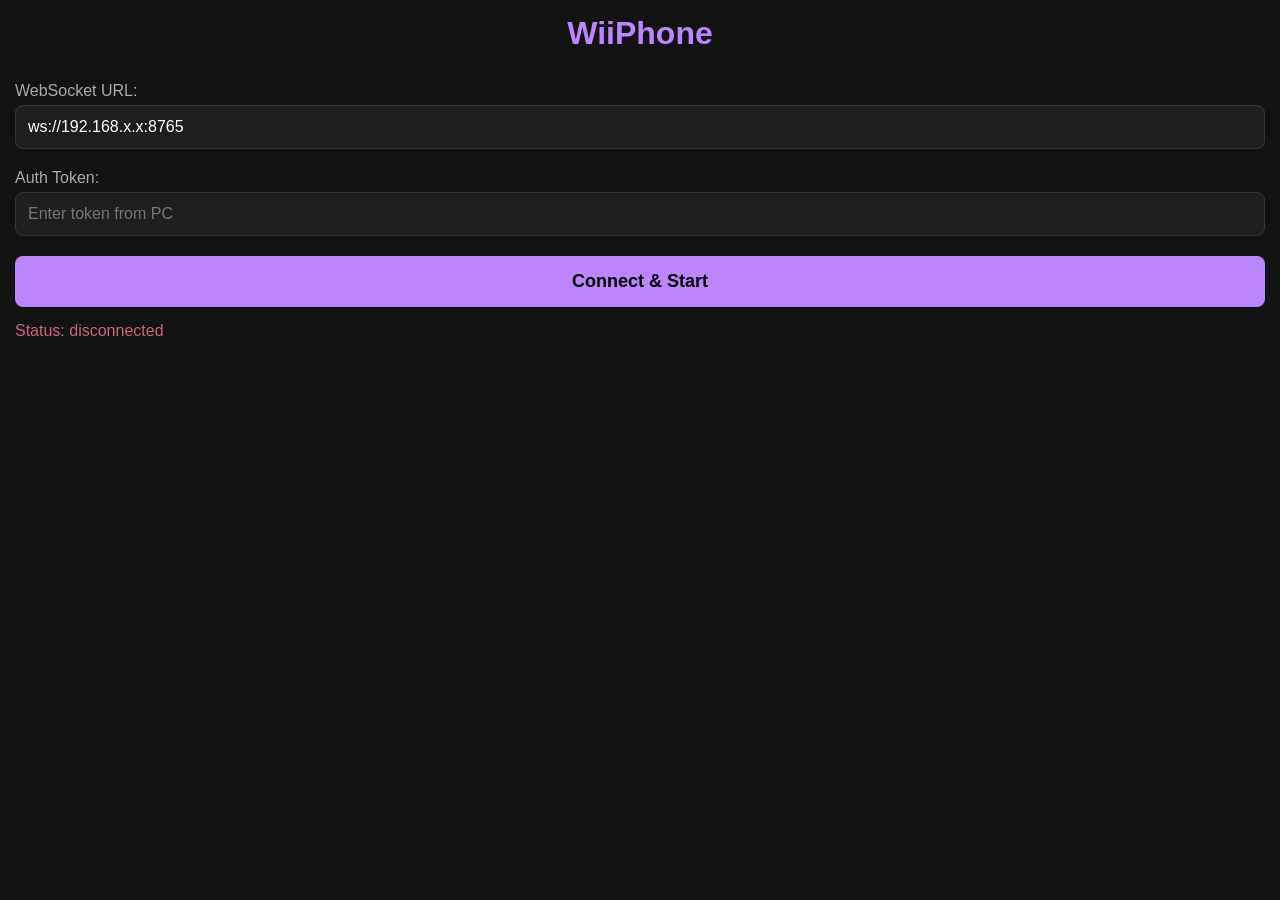
==== index.html @ ad8e16e7 "Organizing directories" ====
<!DOCTYPE html>
<html lang="ja">
<head>
    <meta charset="UTF-8">
    <meta name="viewport" content="width=device-width, initial-scale=1.0, maximum-scale=1.0, user-scalable=no">
    <title>WiiPhone</title>
    <link rel="stylesheet" href="style.css">
</head>
<body>
    <div id="setup-screen" class="screen active">
        <h1>WiiPhone</h1>
        <div class="input-group">
            <label for="ws-url">WebSocket URL:</label>
            <input type="text" id="ws-url" value="ws://192.168.x.x:8765" placeholder="ws://192.168.1.100:8765">
        </div>
        <div class="input-group">
            <label for="auth-token">Auth Token:</label>
            <input type="text" id="auth-token" placeholder="Enter token from PC">
        </div>
        <button id="connect-btn">Connect & Start</button>
        <p id="setup-status" class="status-disconnected">Status: disconnected</p>
    </div>

    <div id="control-screen" class="screen">
        <div class="header">
            <div id="status-indicator" class="status-connected">connected</div>
            <div class="header-buttons">
                <button id="pause-btn" class="active-state">Pause</button>
                <button id="center-btn">Center</button>
            </div>
        </div>

        <div class="toggles">
            <label><input type="checkbox" id="invert-x"> 左右反転 (Inv X)</label>
            <label><input type="checkbox" id="invert-y"> 上下反転 (Inv Y)</label>
        </div>

        <div class="sliders">
            <div class="slider-group">
                <label for="sensitivity">Sensitivity: <span id="sens-val">1.5</span></label>
                <input type="range" id="sensitivity" min="0.1" max="5.0" step="0.1" value="1.5">
            </div>
            <div class="slider-group">
                <label for="deadzone">Gyro Deadzone: <span id="dead-val">0.5</span></label>
                <input type="range" id="deadzone" min="0.0" max="3.0" step="0.1" value="0.5">
            </div>
        </div>

        <div class="trackpad-area" id="trackpad-area">
            <p><strong>Trackpad</strong><br>1-finger: Move<br>2-finger: Scroll</p>
        </div>

        <div class="mouse-buttons">
            <button class="mouse-btn" id="btn-left" data-btn="left">Left</button>
            <button class="mouse-btn" id="btn-mid" data-btn="middle">Mid</button>
            <button class="mouse-btn" id="btn-right" data-btn="right">Right</button>
        </div>
    </div>

    <script src="app.js"></script>
</body>
</html>
---- style.css ----
:root {
    --bg-color: #121212;
    --text-color: #ffffff;
    --primary: #bb86fc;
    --primary-variant: #3700b3;
    --secondary: #03dac6;
    --surface: #1e1e1e;
    --error: #cf6679;
    --warning: #f6e05e;
}

* {
    box-sizing: border-box;
    margin: 0;
    padding: 0;
    user-select: none;
    -webkit-user-select: none;
}

body {
    font-family: -apple-system, BlinkMacSystemFont, "Segoe UI", Roboto, Helvetica, Arial, sans-serif;
    background-color: var(--bg-color);
    color: var(--text-color);
    display: flex;
    flex-direction: column;
    height: 100vh;
    overflow: hidden;
    touch-action: none;
}

.screen {
    display: none;
    flex-direction: column;
    height: 100%;
    padding: 15px;
}

.screen.active {
    display: flex;
}

/* Setup Screen */
h1 {
    text-align: center;
    margin-bottom: 30px;
    color: var(--primary);
}

.input-group {
    margin-bottom: 20px;
}

.input-group label {
    display: block;
    margin-bottom: 5px;
    color: #aaa;
}

.input-group input {
    width: 100%;
    padding: 12px;
    border-radius: 8px;
    border: 1px solid #333;
    background-color: var(--surface);
    color: white;
    font-size: 16px;
}

#connect-btn {
    padding: 15px;
    background-color: var(--primary);
    color: black;
    border: none;
    border-radius: 8px;
    font-size: 18px;
    font-weight: bold;
    cursor: pointer;
    margin-bottom: 15px;
}

#connect-btn:active {
    background-color: var(--primary-variant);
    color: white;
}

/* Control Screen */
.header {
    display: flex;
    justify-content: space-between;
    align-items: center;
    margin-bottom: 15px;
}

.header-buttons {
    display: flex;
    gap: 10px;
}

#status-indicator {
    padding: 5px 10px;
    border-radius: 4px;
    font-weight: bold;
}

.status-disconnected { color: var(--error); }
.status-connecting { color: var(--warning); }
.status-connected { color: var(--secondary); }

#center-btn, #pause-btn {
    padding: 10px 15px;
    border: none;
    border-radius: 8px;
    font-weight: bold;
    color: black;
}

#center-btn { background-color: var(--primary); }
#center-btn:active { background-color: var(--primary-variant); color: white; }

/* 一時停止ボタンの状態 */
#pause-btn.active-state { background-color: var(--warning); }
#pause-btn.paused-state { background-color: var(--error); color: white; }

.toggles {
    display: flex;
    justify-content: space-around;
    background-color: var(--surface);
    padding: 10px;
    border-radius: 8px;
    margin-bottom: 15px;
}

.toggles label {
    display: flex;
    align-items: center;
    gap: 8px;
    color: #ddd;
    font-size: 14px;
}

.toggles input[type="checkbox"] {
    width: 18px;
    height: 18px;
}

.sliders {
    background-color: var(--surface);
    padding: 15px;
    border-radius: 8px;
    margin-bottom: 15px;
}

.slider-group { margin-bottom: 15px; }
.slider-group:last-child { margin-bottom: 0; }
input[type=range] { width: 100%; margin-top: 5px; }

/* トラックパッド */
.trackpad-area {
    flex: 1;
    background-color: #2a2a2a;
    border-radius: 8px;
    display: flex;
    justify-content: center;
    align-items: center;
    text-align: center;
    color: #888;
    margin-bottom: 15px;
    border: 2px solid #444;
    touch-action: none; /* 必須: ブラウザのジェスチャをブロック */
}

.mouse-buttons {
    display: flex;
    gap: 10px;
    height: 100px;
}

.mouse-btn {
    flex: 1;
    border: none;
    border-radius: 8px;
    background-color: #333;
    color: white;
    font-size: 18px;
    font-weight: bold;
}

.mouse-btn:active, .mouse-btn.active {
    background-color: var(--secondary);
    color: black;
}
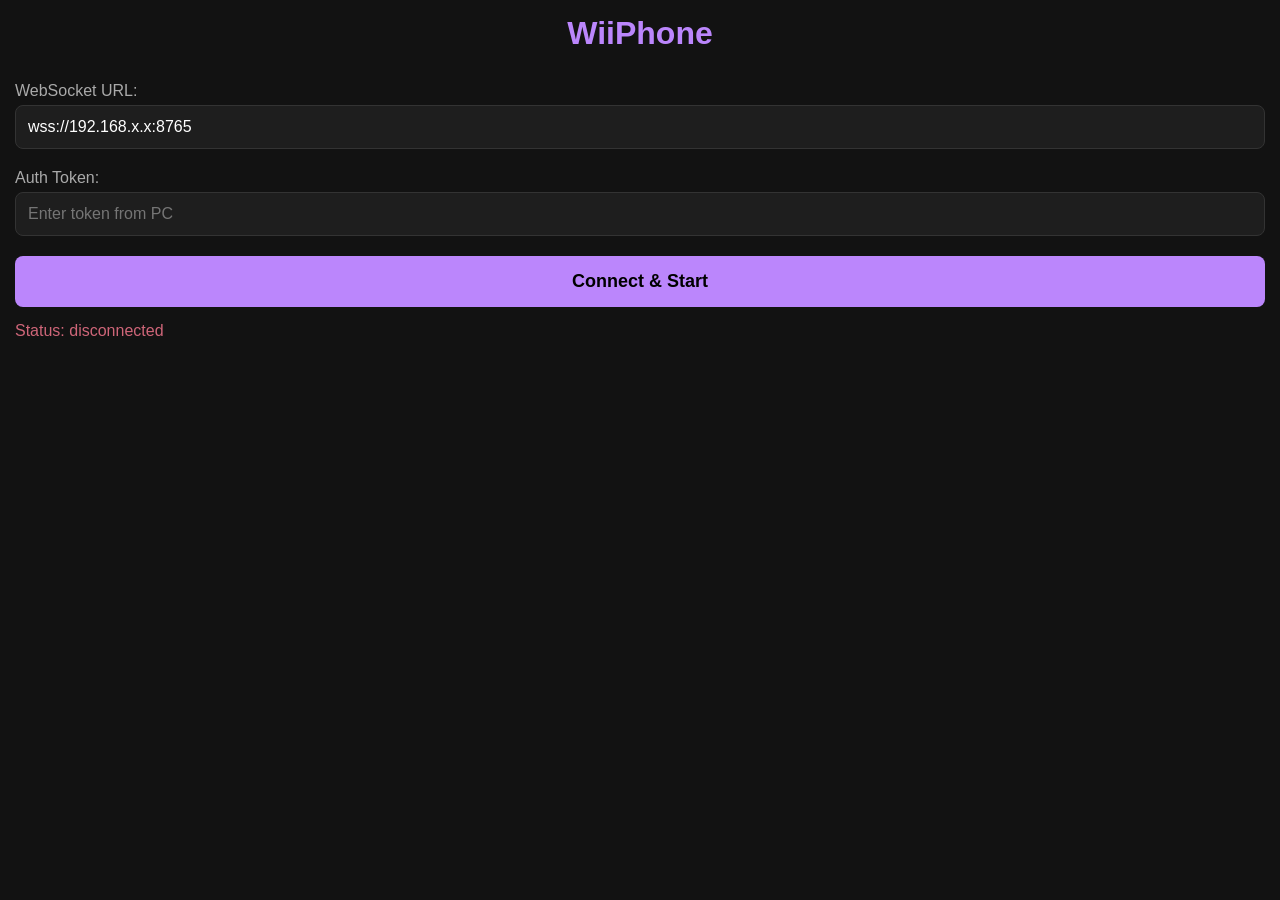
==== commit c3e63611: "Migrate to WebSocket Secure" ====
--- a/index.html
+++ b/index.html
@@ -11,7 +11,7 @@
         <h1>WiiPhone</h1>
         <div class="input-group">
             <label for="ws-url">WebSocket URL:</label>
-            <input type="text" id="ws-url" value="ws://192.168.x.x:8765" placeholder="ws://192.168.1.100:8765">
+            <input type="text" id="ws-url" value="wss://192.168.x.x:8765" placeholder="wss://192.168.1.100:8765">
         </div>
         <div class="input-group">
             <label for="auth-token">Auth Token:</label>
